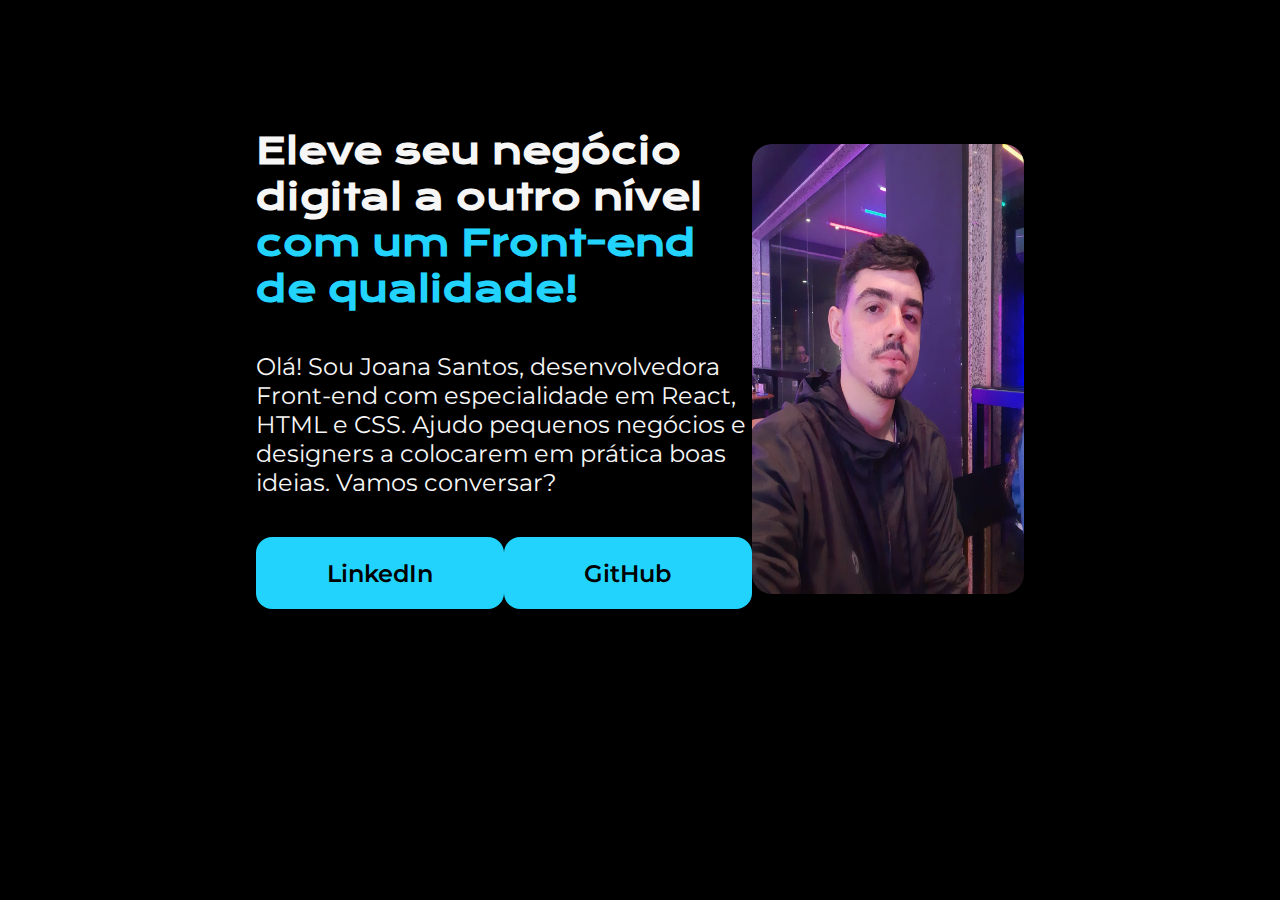
==== index.html @ 55324582 "first commit" ====
<!DOCTYPE html>
<html lang="pt-br">

<head>
  <meta charset="UTF-8">
  <meta name="viewport" content="width=device-width, initial-scale=1.0">
  <link rel="stylesheet" href="style.css">
  <title>Eduardo Zaniboni - Portfólio</title>
</head>

<body>
  <header></header>
  <main class="container">
    <section class="container__content">
      <h1 class="container__content__title">Eleve seu negócio digital a outro nível <strong class="titulo-destaque">com
          um Front-end de
          qualidade!</strong></h1>
      <p class="container__content__text">Olá! Sou Joana Santos, desenvolvedora Front-end com especialidade em React,
        HTML e CSS. Ajudo pequenos negócios
        e
        designers a colocarem em prática boas ideias. Vamos conversar?</p>
      <div class="container__content__links">
        <a class="content__link" href="https://linkedin.com/in/eduardozaniboni">LinkedIn</a>
        <a class="content__link" href="https://github.com/eduardozaniboni">GitHub</a>
      </div>
    </section>
    <img src="img/eduardo.jpg" alt="Foto do Eduardo Zaniboni">
  </main>
  <footer></footer>
</body>

</html>
---- style.css ----
@import url('https://fonts.googleapis.com/css2?family=Krona+One&family=Montserrat&display=swap');

* {
  margin: 0;
  padding: 0;
  overflow: hidden;
}

body {
  height: 100vh;
  box-sizing: border-box;
  background-color: black;
  color: #F6F6F6;
}

.container {
  margin: 10% 20%;
  display: flex;
  align-items: center;
  justify-content: space-between;
}

.container__content {
  width: 615px;
  display: flex;
  flex-direction: column;
  gap: 40px;
}

.container__content__title {
  font-family: 'Krona One', sans-serif;
  font-size: 36px;
}

.titulo-destaque {
  color: #22D4FD;
}

.container__content__text {
  font-family: 'Montserrat', sans-serif;
  font-size: 24px;
}

.container__content__links {
  display: flex;
  justify-content: space-between;
}

.content__link {
  background-color: #22D4FD;
  width: 280px;
  text-align: center;
  border-radius: 16px;
  font-size: 24px;
  padding: 21.5px 0;
  text-decoration: none;
  color: black;
  font-family: 'Montserrat', sans-serif;
  font-weight: 600;
}

img {
  height: 50vh;
  border-radius: 20px;
}
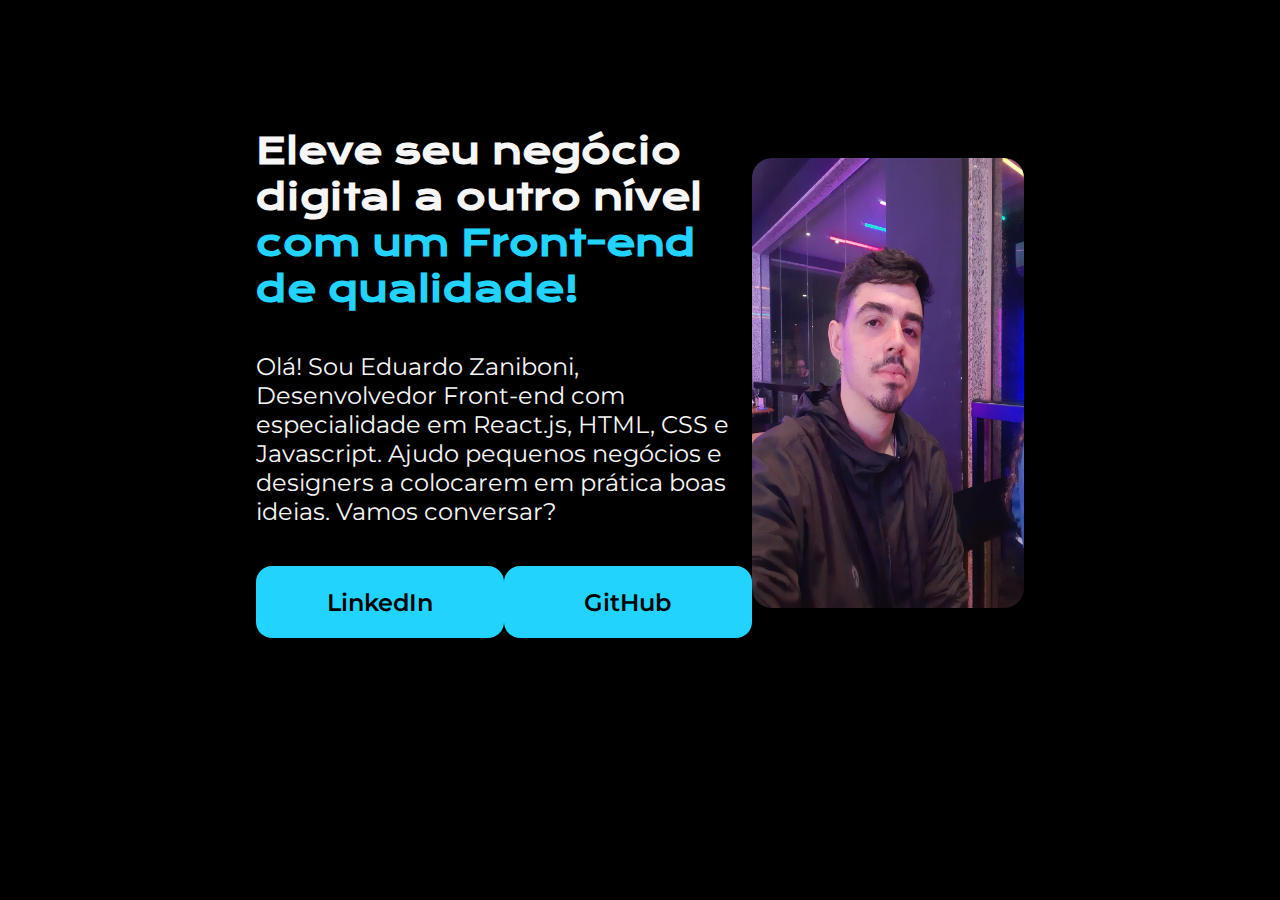
==== commit de315525: "feat: added my infos and indentation config" ====
--- a/index.html
+++ b/index.html
@@ -15,10 +15,9 @@
       <h1 class="container__content__title">Eleve seu negócio digital a outro nível <strong class="titulo-destaque">com
           um Front-end de
           qualidade!</strong></h1>
-      <p class="container__content__text">Olá! Sou Joana Santos, desenvolvedora Front-end com especialidade em React,
-        HTML e CSS. Ajudo pequenos negócios
-        e
-        designers a colocarem em prática boas ideias. Vamos conversar?</p>
+      <p class="container__content__text">Olá! Sou Eduardo Zaniboni, Desenvolvedor Front-end com especialidade em
+        React.js, HTML, CSS e Javascript. Ajudo pequenos negócios e designers a colocarem em prática boas ideias. Vamos
+        conversar?</p>
       <div class="container__content__links">
         <a class="content__link" href="https://linkedin.com/in/eduardozaniboni">LinkedIn</a>
         <a class="content__link" href="https://github.com/eduardozaniboni">GitHub</a>
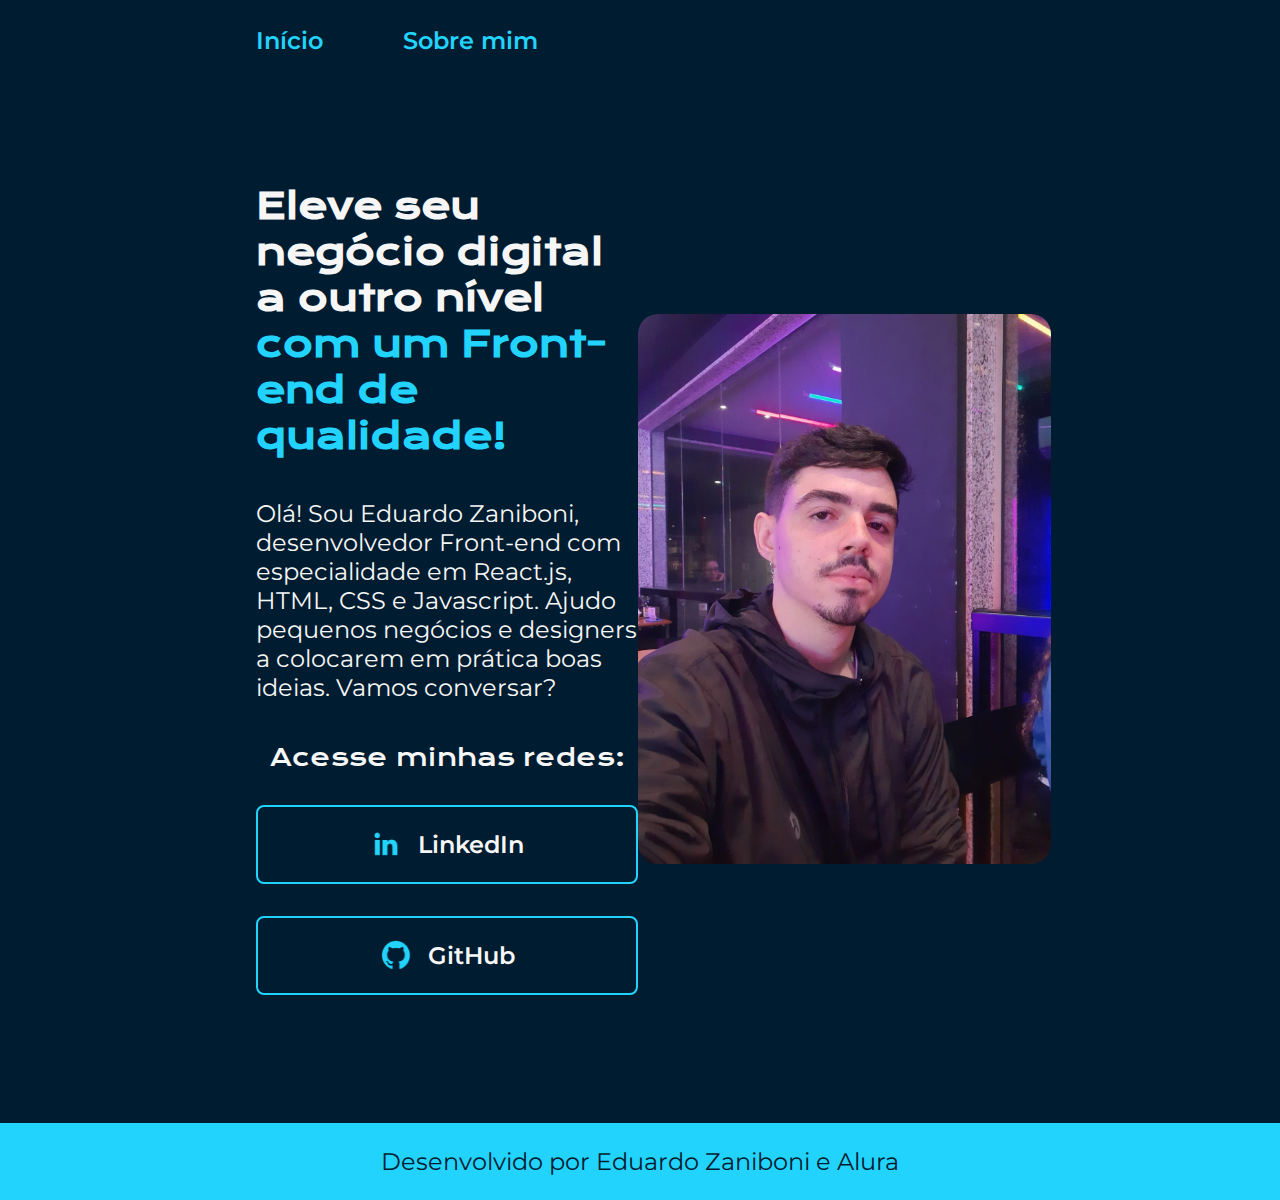
==== commit 2ddf2129: "feat: created about me section" ====
--- a/index.html
+++ b/index.html
@@ -4,28 +4,46 @@
 <head>
   <meta charset="UTF-8">
   <meta name="viewport" content="width=device-width, initial-scale=1.0">
-  <link rel="stylesheet" href="style.css">
+
   <title>Eduardo Zaniboni - Portfólio</title>
+
+  <link rel="stylesheet" href="./styles/style.css">
 </head>
 
 <body>
-  <header></header>
+  <header class="header">
+    <nav class="header__menu">
+      <a class="header__menu__link" href="index.html">Início</a>
+      <a class="header__menu__link" href="about.html">Sobre mim</a>
+    </nav>
+  </header>
+
   <main class="container">
-    <section class="container__content">
-      <h1 class="container__content__title">Eleve seu negócio digital a outro nível <strong class="titulo-destaque">com
+    <section class="content">
+      <h1 class="content__title">Eleve seu negócio digital a outro nível <strong class="content__emphasis">com
           um Front-end de
           qualidade!</strong></h1>
-      <p class="container__content__text">Olá! Sou Eduardo Zaniboni, Desenvolvedor Front-end com especialidade em
+      <p class="content__text">Olá! Sou Eduardo Zaniboni, desenvolvedor Front-end com especialidade em
         React.js, HTML, CSS e Javascript. Ajudo pequenos negócios e designers a colocarem em prática boas ideias. Vamos
         conversar?</p>
-      <div class="container__content__links">
-        <a class="content__link" href="https://linkedin.com/in/eduardozaniboni">LinkedIn</a>
-        <a class="content__link" href="https://github.com/eduardozaniboni">GitHub</a>
+      <div class="content__links">
+        <h2 class="content__links__title">Acesse minhas redes:</h2>
+        <a class="content__link" href="https://linkedin.com/in/eduardozaniboni">
+          <img class="content__link__image" src="./assets/linkedin.png" alt="Logo do LinkedIn">
+          LinkedIn
+        </a>
+        <a class="content__link" href="https://github.com/eduardozaniboni">
+          <img class="content__link__image" src="./assets/github.png" alt="Logo do GitHub">
+          GitHub
+        </a>
       </div>
     </section>
-    <img src="img/eduardo.jpg" alt="Foto do Eduardo Zaniboni">
+    <img class="container__image" src="./assets/eduardo.jpg" alt="Foto do Eduardo Zaniboni">
   </main>
-  <footer></footer>
+
+  <footer class="footer">
+    <p>Desenvolvido por Eduardo Zaniboni e Alura</p>
+  </footer>
 </body>
 
 </html>--- a/styles/style.css
+++ b/styles/style.css
@@ -0,0 +1,122 @@
+@import url('https://fonts.googleapis.com/css2?family=Krona+One&family=Montserrat&display=swap');
+
+:root {
+  --main-bg-color: #001C30;
+  --primary-color: #F6F6F6;
+  --secondary-color: #22D4FD;
+  --btn-hover-color: #272727;
+
+  --primary-font: 'Krona One', sans-serif;
+  --secondary-font: 'Montserrat', sans-serif;
+}
+
+* {
+  margin: 0;
+  padding: 0;
+}
+
+body {
+  box-sizing: border-box;
+  background-color: var(--main-bg-color);
+  color: var(--primary-color);
+}
+
+.header {
+  padding: 2% 20% 0%;
+}
+
+.header__menu {
+  display: flex;
+  gap: 80px;
+}
+
+.header__menu__link {
+  font-family: var(--secondary-font);
+  font-size: 24px;
+  font-weight: 600;
+  color: var(--secondary-color);
+  text-decoration: none;
+}
+
+.container {
+  padding: 10% 20%;
+  display: flex;
+  align-items: center;
+  justify-content: space-between;
+}
+
+.content {
+  width: 615px;
+  display: flex;
+  flex-direction: column;
+  gap: 40px;
+}
+
+.content__title {
+  font-family: var(--primary-font);
+  font-size: 36px;
+}
+
+.content__emphasis {
+  color: var(--secondary-color);
+}
+
+.content__text {
+  font-family: var(--secondary-font);
+  font-size: 24px;
+}
+
+.content__links {
+  display: flex;
+  flex-direction: column;
+  justify-content: space-between;
+  align-items: center;
+  gap: 32px;
+}
+
+.content__links__title {
+  font-family: var(--primary-font);
+  font-weight: 400;
+  font-size: 24px;
+}
+
+.content__link {
+  display: flex;
+  justify-content: center;
+  gap: 16px;
+  align-items: center;
+  border: 2px solid var(--secondary-color);
+  border-radius: 8px;
+  width: 378px;
+  text-align: center;
+  font-size: 24px;
+  padding: 21.5px 0;
+  text-decoration: none;
+  color: var(--primary-color);
+  font-family: var(--secondary-font);
+  font-weight: 600;
+}
+
+.content__link:hover {
+  background-color: var(--btn-hover-color);
+}
+
+.content__link__image {
+  width: 32px;
+  height: 32px;
+}
+
+.container__image {
+  height: 550px;
+  border-radius: 20px;
+}
+
+.footer {
+  color: var(--main-bg-color);
+  background-color: var(--secondary-color);
+  padding: 24px;
+  text-align: center;
+  font-family: var(--secondary-font);
+  font-size: 24px;
+  font-weight: 400;
+}